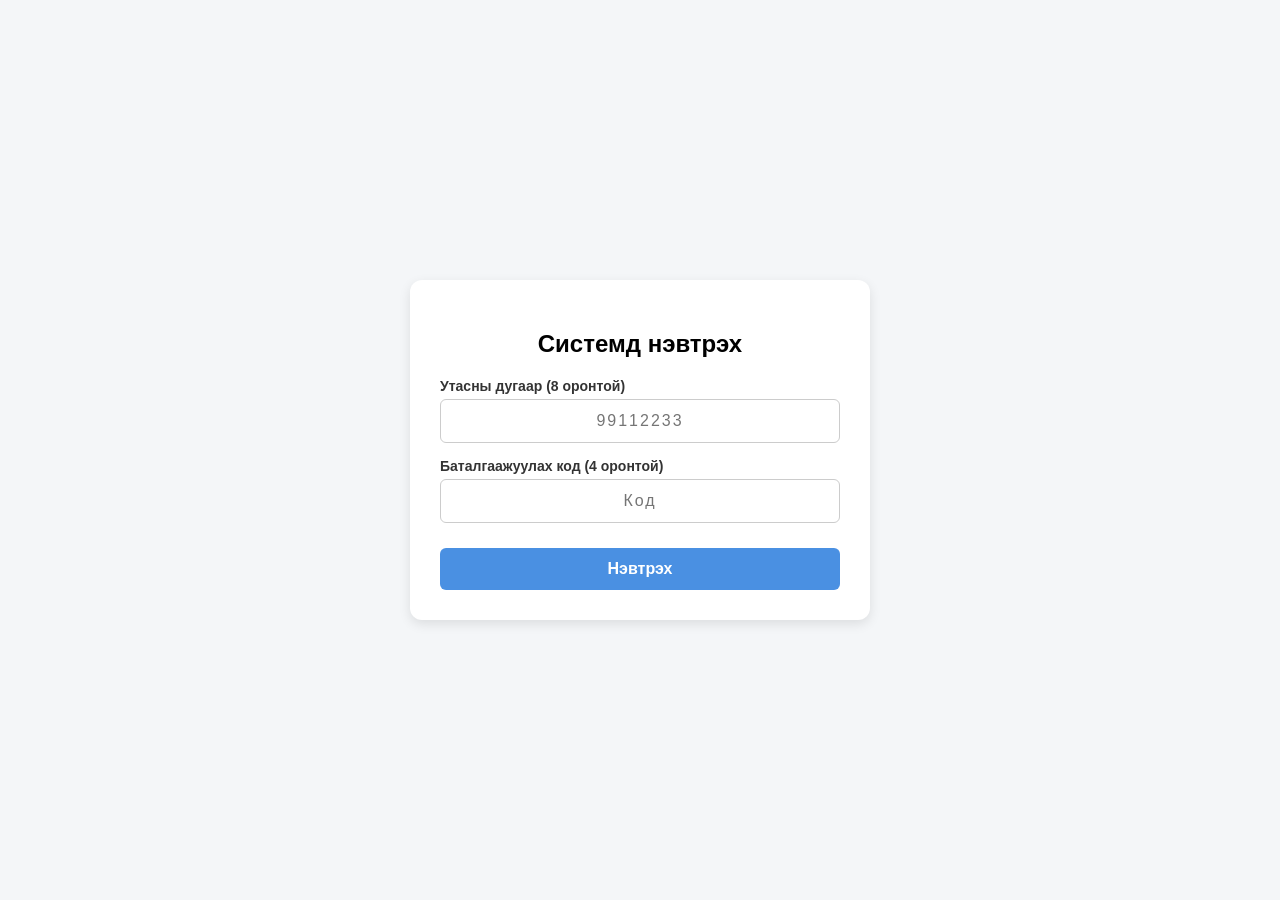
==== index.html @ 67259131 "Update print statement from 'Hello' to 'Goodbye'" ====
<!DOCTYPE html>
<html lang="mn">
<head>
<script>
    if (localStorage.getItem('isAuthenticated') !== 'true') {
      window.location.href = 'auth.html';
    }
    const currentPhone = localStorage.getItem('currentUserPhone');
  </script>
<meta charset="UTF-8">
  <title>Өсөхүй - Профайл</title>
    <link rel="stylesheet" href="style.css">
</head>
<body>

  <div class="app">
    <div class="user-header">
      <div>
        <h3>Хэрэглэгч: <span id="display-phone"></span></h3>
      </div>
      <button class="logout-btn" onclick="logout()">Гарах</button>
    </div>

    <h2>Миний Профайл ба Мэдээлэл</h2>
    
    <label for="username">Хүүхдийн нэр / Профайлын нэр:</label>
    <input type="text" id="username" placeholder="Нэр оруулах">

    <label for="userNotes">Тэмдэглэл эсвэл явц:</label>
    <textarea id="userNotes" rows="4" placeholder="Энд мэдээллээ бичнэ үү..."></textarea>

    <button onclick="saveUserData()">Хадгалах</button>
  </div>

  <script>
    // Display the current phone number
    document.getElementById('display-phone').textContent = currentPhone;

    // Unique storage keys based on the user's phone number
    const nameKey = 'profile_name_' + currentPhone;
    const notesKey = 'profile_notes_' + currentPhone;

    // Load saved data specific to this phone number on page load
    window.addEventListener('DOMContentLoaded', () => {
      document.getElementById('username').value = localStorage.getItem(nameKey) || '';
      document.getElementById('userNotes').value = localStorage.getItem(notesKey) || '';
    });

    // Save data tied strictly to this phone number
    function saveUserData() {
      const nameVal = document.getElementById('username').value;
      const notesVal = document.getElementById('userNotes').value;

      localStorage.setItem(nameKey, nameVal);
      localStorage.setItem(notesKey, notesVal);

      alert('Мэдээлэл амжилттай хадгалагдлаа!');
    }

    // Logout function
    function logout() {
      localStorage.removeItem('isAuthenticated');
      localStorage.removeItem('currentUserPhone');
      window.location.href = 'auth.html';
    }
  </script>
    
    <meta charset="UTF-8">
<meta name="viewport" content="width=device-width,initial-scale=1">
<title>ӨСӨХҮЙ| Хүүхдийн Хөгжлийн Хянагч</title>
<style>
:root{
 --primary:#5b8fd1;--primaryDark:#416fa9;--soft:#edf6ff;--accent:#6db37a;
 --bg:#f7fafc;--card:#fff;--text:#243247;--muted:#718096;--gold:#f3c84b;
 --shadow:0 10px 30px rgba(45,65,90,.10);--radius:22px
}
*{box-sizing:border-box}
body{margin:0;background:var(--bg);color:var(--text); font-family: 'Segoe UI', Roboto, Helvetica, Arial, sans-serif !important;}
button,input,select,textarea{font:inherit}button{cursor:pointer;border:0}
.app{max-width:1200px;margin:auto;min-height:100vh;padding-bottom:40px}
.splash{min-height:100vh;display:flex;align-items:center;justify-content:center;text-align:center;background:linear-gradient(145deg,#e9f5ff,#fff,#eef9ef)}
.splashTree{font-size:100px;animation:grow 1.2s ease}
.splash h1{font-size:56px;margin:8px 0;font-weight:900;letter-spacing:-2px}.splash p{font-size:19px;color:var(--muted)}
@keyframes grow{from{transform:scale(.35);opacity:0}to{transform:scale(1);opacity:1}}
@keyframes sparkle{0%{transform:scale(.7) rotate(0);opacity:0}30%{opacity:1}100%{transform:scale(1.35) rotate(20deg);opacity:0}}
.hidden{display:none!important}
.screen{padding:22px}.topbar{display:flex;justify-content:space-between;align-items:center;margin-bottom:18px}
.brand{font-size:26px;font-weight:900}.brand span{color:var(--accent)}
.childSwitcher{display:flex;align-items:center;gap:10px;background:#fff;padding:6px 12px;border-radius:999px;box-shadow:var(--shadow)}
.childSwitcher select{border:none;background:transparent;font-weight:800;color:var(--text);cursor:pointer;outline:none}
.nav{display:flex;gap:8px;flex-wrap:wrap;margin-bottom:18px}.nav button{background:#fff;color:var(--text);padding:11px 15px;border-radius:14px;box-shadow:0 3px 12px rgba(45,65,90,.05)}.nav button.active{background:var(--primary);color:#fff}
.card{background:var(--card);border-radius:var(--radius);padding:20px;box-shadow:var(--shadow);margin-bottom:16px}
.hero{display:grid;grid-template-columns:1.25fr 1fr;gap:20px;align-items:center;background:linear-gradient(135deg,var(--soft),#f4fff5)}
.hero h1{font-size:34px;margin:12px 0 5px}.muted{color:var(--muted)}
.primary{background:var(--primary);color:#fff;padding:13px 19px;border-radius:14px;font-weight:900}.secondary{background:#eef3f7;color:var(--text);padding:11px 16px;border-radius:13px;font-weight:800}
.treePanel{text-align:center}.treeVisual{font-size:115px;line-height:1}.leaves{font-size:28px;min-height:36px;word-break:break-all}.growthText{font-weight:900;color:var(--accent)}
.weekBanner{margin-bottom:18px;background:#fff;padding:16px 20px;border-radius:18px;box-shadow:var(--shadow)}
.weekTop{display:flex;justify-content:space-between;align-items:center;gap:15px}.percent{font-size:30px;font-weight:900}
.progress{height:14px;background:#e9eef2;border-radius:20px;overflow:hidden;margin:10px 0}.progress i{display:block;height:100%;background:linear-gradient(90deg,var(--accent),#91ce83);border-radius:20px;transition:width .45s ease}
.grid{display:grid;grid-template-columns:repeat(auto-fit,minmax(220px,1fr));gap:15px}
.category{display:flex;gap:13px;align-items:center}.catIcon{font-size:34px}.catTitle{font-weight:900}.small{font-size:13px}
.formGrid{display:grid;grid-template-columns:repeat(auto-fit,minmax(220px,1fr));gap:15px}
label{display:block;font-weight:800;margin:10px 0 6px}input,select,textarea{width:100%;padding:13px;border:1px solid #d9e3eb;border-radius:13px;background:#fff;color:var(--text)}
.goalRow,.achievementRow{display:flex;align-items:center;justify-content:space-between;gap:15px;padding:15px 0;border-bottom:1px solid #edf0f3}.goalRow:last-child,.achievementRow:last-child{border-bottom:0}
.check{width:25px;height:25px;accent-color:var(--accent)}
.stars button{background:none;padding:0 2px;font-size:27px;color:#d2d8df}.stars button.on{color:var(--gold)}
.badge{display:inline-block;padding:5px 10px;border-radius:999px;background:#eef8ef;color:#4f8b58;font-size:12px;font-weight:900}
.recommend{background:#f7fbff;border:1px solid #e3eef8;padding:14px;border-radius:16px;margin:9px 0}
.completion{position:relative;text-align:center;padding:20px;background:linear-gradient(135deg,#fffdf0,#f3fff4);border-radius:18px;overflow:hidden}
.completion .spark{position:absolute;font-size:28px;animation:sparkle 1.4s infinite}.s1{left:15%;top:15%}.s2{right:18%;top:20%;animation-delay:.3s}.s3{left:30%;bottom:10%;animation-delay:.6s}.s4{right:30%;bottom:15%;animation-delay:.9s}
.toast{position:fixed;right:20px;bottom:20px;background:#243247;color:#fff;padding:14px 18px;border-radius:14px;box-shadow:var(--shadow);opacity:0;transform:translateY(15px);transition:.3s;z-index:10}.toast.show{opacity:1;transform:translateY(0)}
.gender-box { transition: box-shadow 0.3s ease, border-color 0.3s ease; border: 2px solid #d9e3eb; padding: 10px; border-radius: 13px; }
.gender-box.boy-glow { border-color: #5b8fd1; box-shadow: 0 0 15px rgba(91,143,209,0.5); background: #f0f6ff; }
.gender-box.girl-glow { border-color: #c77d9b; box-shadow: 0 0 15px rgba(199,125,155,0.5); background: #fff4f8; }
.genderChoices{display:flex;gap:10px;flex-wrap:wrap}
.genderBtn{flex:1;min-width:90px;padding:14px 10px;border-radius:14px;border:2px solid #d9e3eb;background:#fff;font-weight:800;color:var(--text);transition:.2s}
.genderBtn.sel-boy{border-color:#5b8fd1;background:#f0f6ff;color:#416fa9;box-shadow:0 0 12px rgba(91,143,209,.35)}
.genderBtn.sel-girl{border-color:#c77d9b;background:#fff4f8;color:#a5527a;box-shadow:0 0 12px rgba(199,125,155,.35)}
.genderBtn.sel-neutral{border-color:#657f91;background:#f2f5f7;color:#3d4d59;box-shadow:0 0 12px rgba(101,127,145,.30)}
.emptySwitcher{font-weight:800;color:var(--muted);font-size:14px;padding:0 4px}
.modalOverlay{position:fixed;inset:0;background:rgba(36,50,71,.55);display:flex;align-items:center;justify-content:center;z-index:100;padding:18px}
.modalOverlay.hidden{display:none!important}
.modalBox{background:#fff;border-radius:22px;max-width:480px;width:100%;padding:26px;box-shadow:var(--shadow);max-height:88vh;overflow:auto;position:relative}
.modalBox h2{margin-top:0}
.modalClose{position:absolute;top:14px;right:16px;background:none;font-size:20px;color:var(--muted);padding:2px 6px;border-radius:8px}
.modalClose:hover{background:#f1f4f7}
.focusWrap{display:flex;flex-wrap:wrap;gap:10px;margin:14px 0}
.focusPill{display:inline-flex;align-items:center;gap:8px;padding:10px 16px;border-radius:999px;background:#f2f6fb;border:2px solid #e3eef8;font-weight:800;color:var(--text);transition:.2s}
.focusPill:hover{border-color:var(--primary)}
.focusPill .plus{font-weight:900;color:var(--accent)}
.focusPill.chosen{background:#eafaee;border-color:var(--accent);color:#39683f}
.focusCounter{font-weight:900;color:var(--accent)}
.paywallIcon{font-size:44px;text-align:center}
@media(max-width:700px){.hero{grid-template-columns:1fr}.splash h1{font-size:42px}.treeVisual{font-size:85px}.screen{padding:14px}.weekTop{align-items:flex-start;flex-direction:column}}
</style>
</head>
<body>

<div id="splash" class="splash">
 <div>
  <div class="splashTree">🌳</div>
  <h1>ӨСӨХҮЙ</h1>
  <p>Хүүхдийнхээ өсөлт хөгжилтөд алхам алхмаар тусацгаая.</p>
  <button class="primary" onclick="enterApp()">Эхлэх</button>
 </div>
</div>

<div id="app" class="app hidden">
 <div class="screen">
  <div class="topbar">
   <div class="brand">🌱 Үр мину <span>Өсөхүй</span></div>
   <div style="display:flex;gap:10px;align-items:center;">
    <div class="childSwitcher" id="childSwitcherBox">
     <span>👶</span>
     <select id="childSelect" onchange="switchChild(this.value)"></select>
     <span id="noChildLabel" class="emptySwitcher hidden">Хүүхэд бүртгэгдээгүй байна</span>
    </div>
    <button class="secondary" style="padding:8px 12px;" onclick="openAddChildFlow()">+ Хүүхэд нэмэх</button>
   </div>
  </div>
  <div class="nav">
   <button class="active" onclick="show('home',this)">Нүүр</button>
   <button onclick="show('goals',this)">Зорилтууд</button>
   <button onclick="show('achievements',this)">Амжилтууд</button>
   <button onclick="show('dashboard',this)">Хяналтын самбар</button>
   <button onclick="show('fundamentals',this)">Үндсэн суурь</button>
   <button onclick="editChild()">Хүүхдийн профайл</button>
  </div>

  <section id="home">
   <div class="weekBanner">
    <div class="weekTop"><div><span class="badge">ЭНЭ ДОЛОО ХОНОГТ</span><h2 style="margin:7px 0 0">🌟 Гэр бүлийн өсөлтийн хэмжүүр</h2><span class="muted">Утга учиртай зорилго болон амжилтуудыг хамтдаа бүтээгээрэй.</span></div><div class="percent" id="homePercent">0%</div></div>
    <div class="progress"><i id="homeBar" style="width:0%"></i></div>
    <div id="completionMessage" class="hidden"></div>
   </div>

   <div class="card hero">
    <div>
     <span class="badge" id="ageBadge"></span>
     <h1 id="welcome"></h1>
     <p class="muted">Бяцхан Мод нь хүүхэд өсч томрох тусам санал болгох үйл ажиллагаануудаа автоматаар тохируулдаг. Эцэг эхчүүд эдгээр зөвлөмжийг дагах эсвэл өөрчлөн тохируулах боломжтой.</p>
     <button class="primary" onclick="show('goals')">Зрилго тодорхойлох</button>
     <button class="secondary" onclick="show('achievements')">+ Амжилт бүртгэх</button>
    </div>
    <div class="treePanel"><div class="treeVisual" id="treeVisual">🌱</div><div class="leaves" id="leaves"></div><div class="growthText" id="growthText">Таны мод ургахад бэлэн байна.</div></div>
   </div>

   <div class="card">
    <h2>Энэ насныханд санал болгох</h2>
    <p class="muted">Эдгээр нь шалгалт эсвэл оношилгоо бус, харин өдөр тутмын хөгжлийн санаанууд юм.</p>
    <div id="recommendations"></div>
   </div>

   <h2>Хөгжлийн чиглэлүүд</h2>
   <div class="grid" id="categories"></div>
  </section>

  <section id="goals" class="hidden">
   <div class="card">
    <h1>🎯 Хөгжлийн зорилтууд</h1>
    <p class="muted">Бодитой хэдэн зорилгоор эхэл. Хүүхдийн нас өөрчлөгдөхөд санал болгох зүйлс автоматаар өөрчлөгдөнө.</p>
    <div class="formGrid">
     <div><label>Зорилго</label><input id="goalText" placeholder="20 минут бие даан ном унших"></div>
     <div><label>Хөгжлийн чиглэл</label><select id="goalCat"></select></div>
     <div><label>Давтамж</label><select id="goalFreq"><option>Өдөр бүр</option><option>Долоо хоног бүр</option></select></div>
    </div><br><button class="primary" onclick="addGoal()">+ Зорилго нэмэх</button>
   </div>
   <div class="card"><h2>Өнөөдрийн / Энэ долоо хоногийн зорилтууд</h2><div id="goalList"></div></div>
  </section>

  <section id="achievements" class="hidden">
   <div class="card">
    <h1>🏆 Амжилтаа тэмдэглэх</h1>
    <div class="formGrid">
     <div><label>Юу болсон бэ?</label><input id="achievementText" placeholder="Гэрийн даалгавраа цаг тухайд нь хийж дуусгасан"></div>
     <div><label>Хөгжлийн чиглэл</label><select id="achievementCat"></select></div>
     <div><label>Ямар түвшний амжилт вэ?</label><select id="achievementScore"><option value="1">1 - Жижиг алхам</option><option value="2">2 - Сайн хичээл зүтгэл</option><option value="3">3 - Томоохон амжилт</option><option value="4">4 - Гайхалтай амжилт</option><option value="5">5 - Онцгой амжилт</option></select></div>
    </div><br><button class="primary" onclick="addAchievement()">Амжилтыг хадгалах</button>
   </div>
   <div class="card"><h2>Амжилтын түүх</h2><div id="achievementList"></div></div>
  </section>

  <section id="dashboard" class="hidden">
   <div class="card">
    <h1>📊 Амжилтын хяналтын самбар</h1>
    <div id="dashboardContent"></div>
   </div>
  </section>

  <section id="fundamentals" class="hidden">
   <div class="card">
    <h1>🌿 Үндсэн суурь</h1>
    <p class="muted">Юуг дадлагажуулахаа шийдэхийн тулд насанд тохирсон сануулгуудыг ашиглаарай. Хүүхэд харилцан адилгүй хурдаар хөгждөг тул уг аппликейшнийг хэзээ ч оношилгооны хэрэгсэл болгон ашиглаж болохгүй.</p>
    <div id="fundamentalContent"></div>
   </div>
  </section>

  <section id="profile" class="hidden">
   <div class="card">
    <h1>👧 Хүүхдийн профайл</h1>
    <div class="formGrid">
     <div><label>Нэр</label><input id="profileName"></div>
     <div><label>Нас</label><input id="profileAge" type="number" min="2" max="18"></div>
     <div><label>Хүйс / Загвар</label>
      <div id="genderContainer" class="gender-box">
       <div class="genderChoices">
        <button type="button" class="genderBtn" id="profileGenderBoy" onclick="setProfileGender('boy')">Хүү</button>
        <button type="button" class="genderBtn" id="profileGenderGirl" onclick="setProfileGender('girl')">Охин</button>
        <button type="button" class="genderBtn" id="profileGenderNeutral" onclick="setProfileGender('neutral')">Ерөнхий</button>
       </div>
       <input type="hidden" id="profileGender" value="neutral">
      </div>
     </div>
    </div><br><button class="primary" onclick="saveProfile()">Профайлыг хадгалах</button>
    <button class="secondary" onclick="openFocusAreaModal(false)">Анхаарал хандуулах чиглэлүүдийг засах</button>
   </div>
  </section>
 </div>
</div>
<div id="modalOverlay" class="modalOverlay hidden">
 <div class="modalBox" id="modalBox"></div>
</div>
<div id="toast" class="toast"></div>

<!-- Load the separated data file -->
<script src="data.js"></script>

<script>
const memoryStore={};
const storage={
 getItem(key){
  try{return localStorage.getItem(key)}catch(e){return Object.prototype.hasOwnProperty.call(memoryStore,key)?memoryStore[key]:null}
 },
 setItem(key,val){
  try{localStorage.setItem(key,val)}catch(e){memoryStore[key]=val}
 },
 removeItem(key){
  try{localStorage.removeItem(key)}catch(e){delete memoryStore[key]}
 }
};

function getFocusCats(){
 const favCats=new Set();
 if(child&&child.focusAreas)child.focusAreas.forEach(name=>{
  const fa=focusAreas.find(f=>f.name===name);
  if(fa)fa.cats.forEach(c=>favCats.add(c));
 });
 return favCats;
}

function pickBankGoal(catIndex,age,excludeTexts){
 const pool=(goalBank[catIndex]||[]).filter(x=>age>=x.min&&age<=x.max&&!excludeTexts.has(x.t));
 if(!pool.length)return null;
 return pool[Math.floor(Math.random()*pool.length)].t;
}

function autoRefillGoal(catIndex){
 if(!child)return;
 if(!getFocusCats().has(catIndex))return;
 const existingTexts=new Set(goals.map(g=>g.text).concat(achievements.map(a=>a.text)));
 const nextText=pickBankGoal(catIndex,child.age,existingTexts);
 if(!nextText)return;
 goals.unshift({id:Date.now(),text:nextText,cat:catIndex,freq:"Долоо хоног бүр",done:false,cycle:getWeekKey()});
 saveChildData();
 toast(`Энэхүү анхаарал хандуулах чиглэлийг хөгжүүлэхийн тулд шинэ зорилго нэмэгдлээ!`);
}

function getAgeData(ageVal){
 let age=Math.max(5,Math.min(16,+ageVal||10));
 return ageData[age]||ageData[10];
}

let children, activeChildId, child, goals, achievements, cycle;
try{
 children = JSON.parse(storage.getItem("ltChildren") || "null");
 activeChildId = storage.getItem("ltActiveChildId") || null;

 if(!children) {
   let oldChild = JSON.parse(storage.getItem("ltChild") || "null");
   if(oldChild) {
     children = [{id: 'c_' + Date.now(), name: oldChild.name, age: oldChild.age, gender: oldChild.gender, focusAreas: []}];
     activeChildId = children[0].id;
   } else {
     children = [];
     activeChildId = null;
   }
   saveAllChildren();
 }

 child = children.find(c => c.id === activeChildId) || children[0] || null;
 goals = child ? JSON.parse(storage.getItem(`ltGoals_${child.id}`) || "[]") : [];
 achievements = child ? JSON.parse(storage.getItem(`ltAchievements_${child.id}`) || "[]") : [];
 cycle = child ? (storage.getItem(`ltCycle_${child.id}`) || getWeekKey()) : getWeekKey();
}catch(e){
 children = Array.isArray(children) ? children : [];
 activeChildId = null; child = null; goals = []; achievements = []; cycle = getWeekKey();
}

function getWeekKey(){const d=new Date();const onejan=new Date(d.getFullYear(),0,1);return d.getFullYear()+"-"+Math.ceil((((d-onejan)/86400000)+onejan.getDay()+1)/7)}

function enterApp(){
 document.getElementById("splash").classList.add("hidden");document.getElementById("app").classList.remove("hidden");
 updateChildSelector();
 if(children.length === 0){
  document.querySelectorAll("section").forEach(s=>s.classList.add("hidden"));
  document.querySelectorAll('.nav button').forEach(b=>b.classList.remove('active'));
  openAddChildFlow();
 } else render();
}

function updateChildSelector(){
 const sel = document.getElementById("childSelect");
 const noLabel = document.getElementById("noChildLabel");
 if(!children.length){
  sel.innerHTML = "";
  sel.classList.add("hidden");
  noLabel.classList.remove("hidden");
  return;
 }
 sel.classList.remove("hidden");
 noLabel.classList.add("hidden");
 sel.innerHTML = children.map(c => `<option value="${c.id}" ${child && c.id === child.id ? 'selected' : ''}>${c.name} (${c.age} настай)</option>`).join("");
}

function switchChild(id){
 const found = children.find(c => c.id === id);
 if(found){
  child = found;
  activeChildId = child.id;
  storage.setItem("ltActiveChildId", activeChildId);
  loadChildData();
  render();
  toast(`${child.name} руу шилжлээ`);
 }
}

function loadChildData(){
 try{
  goals = JSON.parse(storage.getItem(`ltGoals_${child.id}`) || "[]");
  achievements = JSON.parse(storage.getItem(`ltAchievements_${child.id}`) || "[]");
 }catch(e){goals=[];achievements=[]}
 cycle = storage.getItem(`ltCycle_${child.id}`) || getWeekKey();
}

let pendingChildGender = 'neutral';
let pendingFocusSelection = [];

function openModal(){document.getElementById('modalOverlay').classList.remove('hidden')}
function closeModal(){document.getElementById('modalOverlay').classList.add('hidden');document.getElementById('modalBox').innerHTML=''}

function openAddChildFlow(){
 if(children.length >= MAX_FREE_CHILDREN){renderPaywallModal();return}
 renderAddChildModal();
}

function renderPaywallModal(){
 document.getElementById('modalBox').innerHTML = `
  <button class="modalClose" onclick="closeModal()">✕</button>
  <div class="paywallIcon">🔒</div>
  <h2 style="text-align:center">Та үнэгүй хувилбарын хязгаартаа хүрсэн байна</h2>
  <p class="muted" style="text-align:center">Үнэгүй багц нь хамгийн ихдээ ${MAX_FREE_CHILDREN} хүүхдийн профайл дэмждэг. Илүү олон хүүхэд нэмэх болон нэмэлт боломжуудыг нээхийн тулд төлбөртэй багцаар биднийг дэмжээрэй.</p>
  <div style="display:flex;gap:10px;justify-content:center;margin-top:10px">
   <button class="secondary" onclick="closeModal()">Магадгүй дараа</button>
   <button class="primary" onclick="toast('Сонирхсонд баярлалаа! Төлбөртэй багцууд тун удахгүй.');closeModal()">Төлбөрийн багц үзэх</button>
  </div>`;
 openModal();
}

function renderAddChildModal(){
 pendingChildGender = 'neutral';
 document.getElementById('modalBox').innerHTML = `
  <button class="modalClose" onclick="closeModal()">✕</button>
  <h2>Хүүхэд нэмэх</h2>
  <label>Нэр</label><input id="nc_name" placeholder="Хүүхдийн нэр">
  <label>Нас</label><input id="nc_age" type="number" min="5" max="16" value="8">
  <label>Хүйс / Загвар</label>
  <div class="genderChoices">
   <button type="button" class="genderBtn" id="nc_genderBoy" onclick="selectNewChildGender('boy')">Хүү</button>
   <button type="button" class="genderBtn" id="nc_genderGirl" onclick="selectNewChildGender('girl')">Охин</button>
   <button type="button" class="genderBtn sel-neutral" id="nc_genderNeutral" onclick="selectNewChildGender('neutral')">Ерөнхий</button>
  </div>
  <br><button class="primary" onclick="submitNewChild()">Үргэлжлүүлэх</button>`;
 openModal();
}

function selectNewChildGender(val){
 pendingChildGender = val;
 ['Boy','Girl','Neutral'].forEach(g=>{
  const btn=document.getElementById('nc_gender'+g);
  if(btn) btn.className = 'genderBtn' + (g.toLowerCase()===val ? ' sel-'+val : '');
 });
}

function submitNewChild(){
 const name = document.getElementById('nc_name').value.trim();
 if(!name){alert("Хүүхдийн нэрийг оруулна уу.");return}
 let age = +document.getElementById('nc_age').value || 8;
 age = Math.max(5,Math.min(16,age));
 const newChild = {id:'c_'+Date.now(), name, age, gender:pendingChildGender, focusAreas:[]};
 children.push(newChild);
 saveAllChildren();
 switchChild(newChild.id);
 renderAllSetModal(name);
}

function renderAllSetModal(name){
 document.getElementById('modalBox').innerHTML = `
  <h2>🎉 Бүх зүйл бэлэн боллоо!</h2>
  <p class="muted">${name}-ийн профайл үүслээ. Одоо хамгийн ихдээ ${MAX_FOCUS_AREAS} анхаарал хандуулах чиглэлийг сонгоорой — бид санал болгох үйл ажиллагааг тэдгээрт чиглүүлэх болно.</p>
  <button class="primary" onclick="openFocusAreaModal(true)">Чиглэлүүд сонгох</button>
  <button class="secondary" onclick="closeModal()">Одоохондоо алгасах</button>`;
 openModal();
}

function openFocusAreaModal(isNew){
 pendingFocusSelection = isNew ? [] : [...(child.focusAreas||[])];
 renderFocusAreaModal();
}

function renderFocusAreaModal(){
 const remaining = focusAreas.filter(f=>!pendingFocusSelection.includes(f.name));
 const chips = pendingFocusSelection.map(n=>`<span class="focusPill chosen">✓ ${n}</span>`).join("");
 document.getElementById('modalBox').innerHTML = `
  <button class="modalClose" onclick="closeModal()">✕</button>
  <h2>Анхаарал хандуулах чиглэлүүд</h2>
  <p class="muted">${child.name}-д зориулж ${MAX_FOCUS_AREAS} чиглэл сонгоно уу. <span class="focusCounter">${pendingFocusSelection.length}/${MAX_FOCUS_AREAS} сонгогдсон</span></p>
  ${chips ? `<div class="focusWrap">${chips}</div>` : ""}
  <div class="focusWrap">${remaining.map(f=>`<button type="button" class="focusPill" onclick="chooseFocusArea('${f.name}')"><span class="plus">+</span> ${f.name}</button>`).join("")}</div>
  <button class="secondary" onclick="finishFocusAreas()">${pendingFocusSelection.length ? "Хадгалаад дуусгах" : "Одоохондоо алгасах"}</button>`;
 openModal();
}

function chooseFocusArea(name){
 if(pendingFocusSelection.length >= MAX_FOCUS_AREAS) return;
 document.getElementById('modalBox').innerHTML = `
  <h2>Та ${name}-г сонирхож байна уу?</h2>
  <p class="muted">Бид ${child.name}-ийн санал болгох үйл ажиллагааг ${name.toLowerCase()} хөгжүүлэхэд чиглэсэн дасгалууд руу түлхүү чиглүүлэх болно.</p>
  <div style="display:flex;gap:10px">
   <button class="primary" onclick="confirmFocusArea('${name}',true)">Тийм, оруулах</button>
   <button class="secondary" onclick="confirmFocusArea('${name}',false)">Үгүй, буцах</button>
  </div>`;
}

function confirmFocusArea(name, yes){
 if(yes && !pendingFocusSelection.includes(name) && pendingFocusSelection.length < MAX_FOCUS_AREAS){
  pendingFocusSelection.push(name);
 }
 if(pendingFocusSelection.length >= MAX_FOCUS_AREAS) finishFocusAreas();
 else renderFocusAreaModal();
}

function finishFocusAreas(){
 if(child){
  child.focusAreas = pendingFocusSelection.slice(0,MAX_FOCUS_AREAS);
  saveAllChildren();
  render();
  toast(child.focusAreas.length ? `${child.name}-ийн анхаарал хандуулах чиглэлүүд хадгалагдлаа.` : "Та хүүхдийн профайлаас хэдийд ч чиглэлээ өөрчлөх боломжтой.");
 }
 closeModal();
}

function editChild(){
 !child?(toast("Эхлээд хүүхэд нэмнэ үү."),openAddChildFlow(),void 0):(show('profile'),document.getElementById('profileName').value=child.name,document.getElementById('profileAge').value=child.age,setProfileGender(child.gender));
}

function setProfileGender(val){
 document.getElementById('profileGender').value = val;
 ['boy','girl','neutral'].forEach(g=>{
  const btn=document.getElementById('profileGender'+g.charAt(0).toUpperCase()+g.slice(1));
  if(btn) btn.className = 'genderBtn' + (g===val ? ' sel-'+val : '');
 });
 handleGenderChange();
}

function handleGenderChange(){
 const val = document.getElementById('profileGender').value;
 const box = document.getElementById('genderContainer');
 box.className = "gender-box";
 if(val === 'boy') box.classList.add('boy-glow');
 else if(val === 'girl') box.classList.add('girl-glow');
}

function saveProfile(){
 const name=document.getElementById('profileName').value.trim();
 const age=+document.getElementById('profileAge').value;
 const gender=document.getElementById('profileGender').value;
 if(!name||!age){alert("Хүүхдийн нэр болон насыг оруулна уу.");return}
 
 child.name = name;
 child.age = age;
 child.gender = gender;
 saveAllChildren();
 updateChildSelector();
 render();
 show('home',document.querySelector('.nav button'));
 toast("Профайл шинэчлэгдлээ.");
}

function applyTheme(){
 const c=child.gender==="girl"?"#c77d9b":child.gender==="boy"?"#5b8fd1":"#657f91";
 document.documentElement.style.setProperty("--primary",c);
 document.documentElement.style.setProperty("--primaryDark",c);
}

function render(){
 if(!child) return;
 updateChildSelector();
 applyTheme();
 const data=getAgeData(child.age);
 document.getElementById("welcome").textContent=`${child.name}-ийн Бяцхан Мод`;
 document.getElementById("ageBadge").textContent=`${child.age} НАСТАЙ • ${data.focus.toUpperCase()}`;
 document.getElementById("profileName").value=child.name;
 document.getElementById("profileAge").value=child.age;
 setProfileGender(child.gender);
 fillSelects();renderCategories();renderGoals();renderAchievements();renderDashboard();renderFundamentals();renderRecommendations();renderGrowth();
}

function fillSelects(){
 ["goalCat","achievementCat"].forEach(id=>document.getElementById(id).innerHTML=categories.map((c,i)=>`<option value="${i}">${c.icon} ${c.name}</option>`).join(""));
}
function categoryIndex(name){return categories.findIndex(c=>c.name===name)}

function renderRecommendations(){
 const data=getAgeData(child.age);
 const favCats=getFocusCats();
 let items=data.goals.map((g,i)=>({g,i,cat:categoryIndex(g[1])}));
 if(favCats.size)items=items.slice().sort((a,b)=>(favCats.has(b.cat)?1:0)-(favCats.has(a.cat)?1:0));
 document.getElementById("recommendations").innerHTML=items.map(({g,i,cat},pos)=>`<div class="recommend">${favCats.has(cat)?'<span class="badge" style="margin-right:8px">ЧИГЛЭЛ</span>':''}<b>${pos+1}. ${g[0]}</b><br><span class="small muted">${categories[cat].icon} ${g[1]}</span> <button class="secondary" style="float:right;padding:6px 10px" onclick="useSuggested(${i})">Зорилго болгох</button><div style="clear:both"></div></div>`).join("");
}

function useSuggested(i){
 const g=getAgeData(child.age).goals[i];
 goals.unshift({id:Date.now(),text:g[0],cat:categoryIndex(g[1]),freq:"Долоо хоног бүр",done:false,cycle:getWeekKey()});
 saveChildData();renderGoals();renderGrowth();toast("Санал болгосон зорилго нэмэгдлээ.");
}

function addGoal(){
 const text=document.getElementById("goalText").value.trim();if(!text)return;
 goals.unshift({id:Date.now(),text,cat:+document.getElementById("goalCat").value,freq:document.getElementById("goalFreq").value,done:false,cycle:getWeekKey()});
 saveChildData();document.getElementById("goalText").value="";renderGoals();renderGrowth();toast("Зорилго нэмэгдлээ.");
}

function toggleGoal(id){
 const g=goals.find(x=>x.id===id);if(!g)return;g.done=!g.done;saveChildData();
 if(g.done){chime("goal");autoRefillGoal(g.cat)}
 renderGoals();renderCategories();renderGrowth();renderDashboard();
}

function renderGoals(){
 document.getElementById("goalList").innerHTML=goals.length?goals.map(g=>`<div class="goalRow">
 <div style="display:flex;gap:12px;align-items:center"><input class="check" type="checkbox" ${g.done?"checked":""} onchange="toggleGoal(${g.id})"><div><b>${g.text}</b><br><span class="small muted">${categories[g.cat].icon} ${categories[g.cat].name} • ${g.freq}</span></div></div>
 <span class="badge">${g.done?"Биелсэн":"Хийгдэж байгаа"}</span></div>`).join(""):"<p class='muted'>Зорилго байхгүй байна. Санал болгосон зорилгоос нэмэх эсвэл өөрөө зохионо уу.</p>";
}

function addAchievement(){
 const text=document.getElementById("achievementText").value.trim();if(!text)return;
 achievements.unshift({id:Date.now(),text,cat:+document.getElementById("achievementCat").value,score:+document.getElementById("achievementScore").value,date:new Date().toLocaleDateString(),cycle:getWeekKey()});
 saveChildData();document.getElementById("achievementText").value="";renderAchievements();renderCategories();renderGrowth();renderDashboard();toast("Амжилт тэмдэглэгдлээ!");chime("achievement");
}

function stars(n){return [...Array(5)].map((_,i)=>`<span style="color:${i<n?"var(--gold)":"#d2d8df"}">★</span>`).join("")}

function renderAchievements(){
 document.getElementById("achievementList").innerHTML=achievements.length?achievements.map(a=>`<div class="achievementRow"><div><b>${a.text}</b><br><span class="small muted">${categories[a.cat].icon} ${categories[a.cat].name} • ${a.date}</span></div><div>${stars(a.score)}</div></div>`).join(""):"<p class='muted'>Одоогоор амжилт бүртгэгдээгүй байна.</p>";
}

function weeklyPercent(){
 const currentGoals=goals.filter(g=>g.cycle===getWeekKey()||!g.cycle);
 const currentAch=achievements.filter(a=>a.cycle===getWeekKey()||!a.cycle);
 const gp=currentGoals.length?currentGoals.filter(g=>g.done).length/currentGoals.length:0;
 const ap=currentAch.length?currentAch.reduce((s,a)=>s+a.score,0)/(currentAch.length*5):0;
 let p=Math.round((gp*.6+ap*.4)*100);
 if(!currentGoals.length&&!currentAch.length)p=0;
 return Math.min(100,p);
}

function renderGrowth(){
 const p=weeklyPercent();
 document.getElementById("homePercent").textContent=p+"%";document.getElementById("homeBar").style.width=p+"%";
 const msg=document.getElementById("completionMessage");
 if(p>=100){
   msg.className="completion";msg.innerHTML=`<span class="spark s1">✦</span><span class="spark s2">✧</span><span class="spark s3">✦</span><span class="spark s4">✧</span><h2>🎉 Сайн байна, ${child.name}!</h2><p>Та энэ долоо хоногийн гэр бүлийн өсөлтийн төлөвлөгөөгөө биелүүлээ.</p><button class="primary" onclick="startNewCycle()">Дараагийн долоо хоногийг эхлэх</button>`;
 }else msg.className="hidden";
 const growthCount=goals.filter(g=>g.done).length+achievements.length;
 const stage=growthCount<3?"🌱":growthCount<7?"🌿":growthCount<14?"🌳":"🌳";
 document.getElementById("treeVisual").textContent=stage;
 document.getElementById("leaves").textContent="🍃".repeat(Math.min(24,growthCount));
 document.getElementById("growthText").textContent=growthCount?`${growthCount} өсөлтийн мөч тэмдэглэгдсэн.`:"Таны мод ургахад бэлэн байна.";
}

function startNewCycle(){
 cycle=getWeekKey();
 storage.setItem(`ltCycle_${child.id}`,cycle);
 goals.forEach(g=>{g.done=false;g.cycle=cycle});
 achievements=[];
 saveChildData();render();toast("Шинэ өсөлтийн цикл эхэллээ.");
}

function renderCategories(){
 document.getElementById("categories").innerHTML=categories.map((c,i)=>{
   const aa=achievements.filter(a=>a.cat===i),gd=goals.filter(g=>g.cat===i),done=gd.filter(g=>g.done).length;
   const p=aa.length?Math.round(aa.reduce((s,a)=>s+a.score,0)/(aa.length*5)*100):gd.length?Math.round(done/gd.length*100):0;
   return `<div class="card category"><div class="catIcon">${c.icon}</div><div style="flex:1"><div class="catTitle">${c.name}</div><div class="progress"><i style="width:${p}%"></i></div><span class="small muted">${p}% • ${aa.length} амжилт • ${done}/${gd.length} зорилго</span></div></div>`;
 }).join("");
}

function renderDashboard(){
 const p=weeklyPercent(),done=goals.filter(g=>g.done).length,totalGoals=goals.length,ach=achievements.length;
 document.getElementById("dashboardContent").innerHTML=`<div class="weekBanner"><div class="weekTop"><b>Долоо хоногийн гэр бүлийн өсөлт</b><b class="percent">${p}%</b></div><div class="progress"><i style="width:${p}%"></i></div></div>
 <div class="grid"><div class="card"><div class="percent">${ach}</div><div class="muted">Амжилтууд</div></div><div class="card"><div class="percent">${done}/${totalGoals}</div><div class="muted">Биелсэн зорилго</div></div><div class="card"><div class="percent">${p}%</div><div class="muted">Одоогийн цикл</div></div></div>
 <h2>Хөгжлийн чиглэлүүд</h2>${categories.map((c,i)=>{let aa=achievements.filter(a=>a.cat===i),gg=goals.filter(g=>g.cat===i),x=gg.length?Math.round(gg.filter(g=>g.done).length/gg.length*100):0;return `<div style="margin:14px 0"><b>${c.icon} ${c.name}</b><div class="progress"><i style="width:${x}%"></i></div><span class="small muted">Зорилгын ${x}% нь биелсэн</span></div>`}).join("")}`;
}

function renderFundamentals(){
 const data=getAgeData(child.age);
 document.getElementById("fundamentalContent").innerHTML=`<div class="card"><span class="badge">${child.age} НАСТАЙ</span><h2>${data.focus}</h2>${data.goals.map((g,i)=>`<label><input class="check" type="checkbox"> ${g[0]} <span class="small muted">— ${g[1]}</span></label>`).join("")}</div>
 <div class="recommend"><b>Эцэг эхэд зориулсан зөвлөгөө</b><p class="muted">Эдгээрийг яриа болон дадлага хийх санаа болгон ашиглаарай. Хүүхэд зарим чиглэлд түрүүлж яваа байхад зарим дээр нь хөгжиж байж болно. Хүүхдийн хөгжил, суралцах үйл явц, зан төлөв эсвэл чадварын талаар байнгын санаа зовж буй зүйл байвал мэргэжлийн хүнтэй зөвлөлдөнө үү.</p></div>`;
}

function show(id,btn){
 !child?(toast("Эхлэхийн тулд хүүхэд нэмнэ үү."),openAddChildFlow(),void 0):(document.querySelectorAll("section").forEach(s=>s.classList.add("hidden")),document.getElementById(id).classList.remove("hidden"),document.querySelectorAll(".nav button").forEach(b=>b.classList.remove("active")),btn&&btn.classList.add("active"),id==="dashboard"&&renderDashboard(),id==="goals"&&renderGoals());
}

function saveAllChildren(){
 storage.setItem("ltChildren", JSON.stringify(children));
 storage.setItem("ltActiveChildId", activeChildId);
}

function saveChildData(){
 storage.setItem(`ltGoals_${child.id}`,JSON.stringify(goals));
 storage.setItem(`ltAchievements_${child.id}`,JSON.stringify(achievements));
}

function toast(t){const e=document.getElementById("toast");e.textContent=t;e.classList.add("show");setTimeout(()=>e.classList.remove("show"),2200)}

function chime(type){
 try{
  const A=window.AudioContext||window.webkitAudioContext;if(!A)return;const c=new A(),o=c.createOscillator(),g=c.createGain();
  o.connect(g);g.connect(c.destination);o.type="sine";o.frequency.value=type==="achievement"?660:520;g.gain.setValueAtTime(.0001,c.currentTime);g.gain.exponentialRampToValueAtTime(.07,c.currentTime+.02);g.gain.exponentialRampToValueAtTime(.0001,c.currentTime+.22);o.start();o.stop(c.currentTime+.24);
 }catch(e){}
}
</script>
    <script>
    if (sessionStorage.getItem('isAuthenticated') !== 'true') {
      window.location.href = 'auth.html';
    }
    const currentPhone = sessionStorage.getItem('currentUserPhone');

    document.getElementById('display-phone').textContent = currentPhone;

    const nameKey = 'profile_name_' + currentPhone;
    const notesKey = 'profile_notes_' + currentPhone;

    window.addEventListener('DOMContentLoaded', () => {
      document.getElementById('username').value = localStorage.getItem(nameKey) || '';
      document.getElementById('userNotes').value = localStorage.getItem(notesKey) || '';
    });

    function saveUserData(isAutoSave = false) {
      const nameVal = document.getElementById('username').value;
      const notesVal = document.getElementById('userNotes').value;

      localStorage.setItem(nameKey, nameVal);
      localStorage.setItem(notesKey, notesVal);

      if (!isAutoSave) {
        alert('Мэдээлэл амжилттай хадгалагдлаа!');
      } else {
        showAutoSaveIndicator();
      }
    }

    function showAutoSaveIndicator() {
      let indicator = document.getElementById('autosave-indicator');
      if (!indicator) {
        indicator = document.createElement('div');
        indicator.id = 'autosave-indicator';
        indicator.style.cssText = 'position:fixed; bottom:20px; right:20px; background:#28a745; color:#fff; padding:8px 14px; border-radius:4px; font-size:13px; box-shadow:0 2px 6px rgba(0,0,0,0.2); transition:opacity 0.3s;';
        document.body.appendChild(indicator);
      }
      indicator.textContent = 'Автоматаар хадгалагдлаа';
      indicator.style.opacity = '1';
      setTimeout(() => {
        indicator.style.opacity = '0';
      }, 2000);
    }

    // Automatically save every 60 seconds (1 minute)
    setInterval(() => {
      saveUserData(true);
    }, 60000);

    function logout() {
      saveUserData(true);
      sessionStorage.removeItem('isAuthenticated');
      sessionStorage.removeItem('currentUserPhone');
      window.location.href = 'auth.html';
    }
  </script>
</body>
</html>
---- style.css ----
body { font-family: 'Segoe UI', Roboto, Helvetica, Arial, sans-serif; background: #f4f6f8; color: #333; margin: 0; padding: 20px; }
.app { max-width: 600px; margin: auto; background: #fff; padding: 30px; border-radius: 12px; box-shadow: 0 4px 12px rgba(0,0,0,0.1); }
.user-header { display: flex; justify-content: space-between; align-items: center; border-bottom: 1px solid #eee; padding-bottom: 15px; margin-bottom: 20px; }
input, textarea { width: 100%; padding: 10px; margin: 10px 0; border: 1px solid #ccc; border-radius: 6px; box-sizing: border-box; }
button { background: #4a90e2; color: white; border: none; padding: 10px 20px; border-radius: 6px; cursor: pointer; font-weight: bold; }
button:hover { background: #357abd; }
.logout-btn { background: #d9534f; }
.logout-btn:hover { background: #c9302c; }
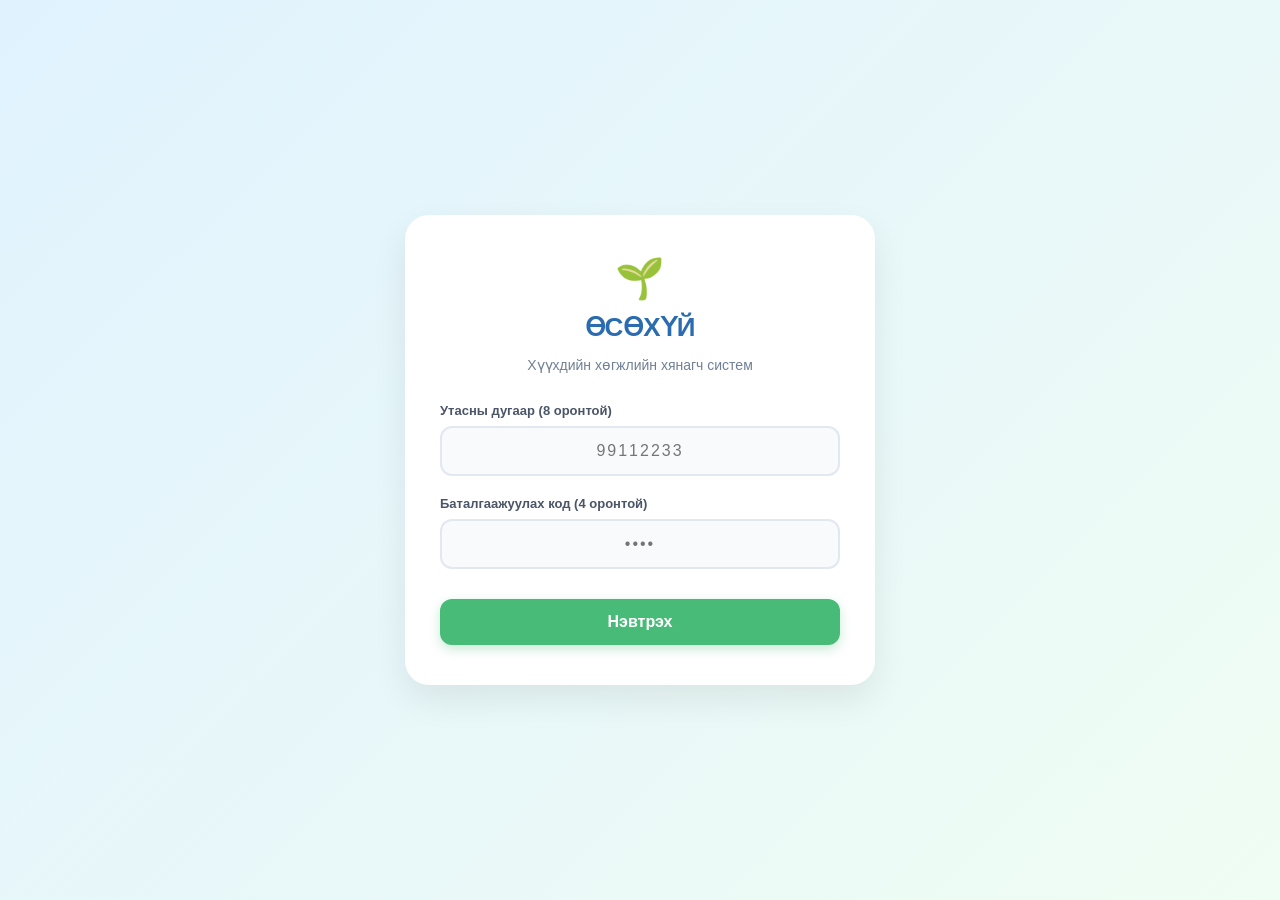
==== commit 29f0850c: "Update fmt.Println message from 'Hello' to 'Goodbye'" ====
--- a/index.html
+++ b/index.html
@@ -1,69 +1,85 @@
+<!DOCTYPE html>
 <!DOCTYPE html>
 <html lang="mn">
 <head>
-<script>
-    if (localStorage.getItem('isAuthenticated') !== 'true') {
+  <script>
+    if (localStorage.getItem('isAuthenticated') !== 'true' || !localStorage.getItem('currentUserPhone')) {
       window.location.href = 'auth.html';
     }
     const currentPhone = localStorage.getItem('currentUserPhone');
   </script>
-<meta charset="UTF-8">
-  <title>Өсөхүй - Профайл</title>
-    <link rel="stylesheet" href="style.css">
+  <meta charset="UTF-8">
+  <meta name="viewport" content="width=device-width, initial-scale=1.0">
+  <title>ӨСӨХҮЙ | Хүүхдийн Хөгжлийн Хянагч</title>
+  <link rel="stylesheet" href="style.css">
 </head>
 <body>
 
-  <div class="app">
-    <div class="user-header">
-      <div>
-        <h3>Хэрэглэгч: <span id="display-phone"></span></h3>
+  <div class="app-container">
+    <!-- Header Section -->
+    <header class="app-header">
+      <div class="brand">
+        <span class="logo-icon">🌱</span>
+        <div>
+          <h1>Үр мину</h1>
+          <span class="brand-sub">Өсөхүй</span>
+        </div>
       </div>
-      <button class="logout-btn" onclick="logout()">Гарах</button>
-    </div>
-
-    <h2>Миний Профайл ба Мэдээлэл</h2>
-    
-    <label for="username">Хүүхдийн нэр / Профайлын нэр:</label>
-    <input type="text" id="username" placeholder="Нэр оруулах">
-
-    <label for="userNotes">Тэмдэглэл эсвэл явц:</label>
-    <textarea id="userNotes" rows="4" placeholder="Энд мэдээллээ бичнэ үү..."></textarea>
-
-    <button onclick="saveUserData()">Хадгалах</button>
+
+      <div class="header-controls">
+        <!-- Child Selector / Profile Dropdown Area -->
+        <div class="child-selector-wrap">
+          <select id="childSelector" onchange="switchActiveChild()">
+            <!-- Populated dynamically -->
+          </select>
+        </div>
+
+        <button class="add-child-btn" onclick="openAddChildModal()">+ Хүүхэд нэмэх</button>
+        <button class="logout-btn" onclick="logout()">Гарах (<span id="display-phone"></span>)</button>
+      </div>
+    </header>
+
+    <!-- Navigation Tabs -->
+    <nav class="nav-tabs">
+      <button class="tab-btn active">Нүүр</button>
+      <button class="tab-btn">Зорилтууд</button>
+      <button class="tab-btn">Амжилтууд</button>
+      <button class="tab-btn">Хяналтын самбар</button>
+      <button class="tab-btn">Үндсэн суурь</button>
+      <button class="tab-btn">Хүүхдийн профайл</button>
+    </nav>
+
+    <!-- Main Workspace Content -->
+    <main class="main-content">
+      <div class="card-banner">
+        <span class="badge">Энэ долоо хоног</span>
+        <h2>☀️ Гэр бүлийн өсөлтийн хэмжүүр</h2>
+        <p>Утга учиртай зорилго болон амжилтуудыг хамтдаа бүтээгээрэй.</p>
+      </div>
+
+      <!-- Active Child Details & Tracking Form -->
+      <div class="dashboard-panel" id="child-editor-panel">
+        <h3 id="panel-title">Хүүхдийн мэдээлэл</h3>
+        
+        <div class="form-group">
+          <label>Хүүхдийн нэр:</label>
+          <input type="text" id="activeChildName" placeholder="Жишээ: Тэмүүлэн" oninput="autoSaveCurrentChild()">
+        </div>
+
+        <div class="form-group">
+          <label>Нас / Төрсөн огноо:</label>
+          <input type="text" id="activeChildAge" placeholder="Жишээ: 5 настай" oninput="autoSaveCurrentChild()">
+        </div>
+
+        <div class="form-group">
+          <label>Хөгжлийн тэмдэглэл:</label>
+          <textarea id="activeChildNotes" rows="4" placeholder="Хөгжлийн явц..." oninput="autoSaveCurrentChild()"></textarea>
+        </div>
+      </div>
+    </main>
   </div>
 
-  <script>
-    // Display the current phone number
-    document.getElementById('display-phone').textContent = currentPhone;
-
-    // Unique storage keys based on the user's phone number
-    const nameKey = 'profile_name_' + currentPhone;
-    const notesKey = 'profile_notes_' + currentPhone;
-
-    // Load saved data specific to this phone number on page load
-    window.addEventListener('DOMContentLoaded', () => {
-      document.getElementById('username').value = localStorage.getItem(nameKey) || '';
-      document.getElementById('userNotes').value = localStorage.getItem(notesKey) || '';
-    });
-
-    // Save data tied strictly to this phone number
-    function saveUserData() {
-      const nameVal = document.getElementById('username').value;
-      const notesVal = document.getElementById('userNotes').value;
-
-      localStorage.setItem(nameKey, nameVal);
-      localStorage.setItem(notesKey, notesVal);
-
-      alert('Мэдээлэл амжилттай хадгалагдлаа!');
-    }
-
-    // Logout function
-    function logout() {
-      localStorage.removeItem('isAuthenticated');
-      localStorage.removeItem('currentUserPhone');
-      window.location.href = 'auth.html';
-    }
-  </script>
+  <script src="app.js"></script>
     
     <meta charset="UTF-8">
 <meta name="viewport" content="width=device-width,initial-scale=1">
